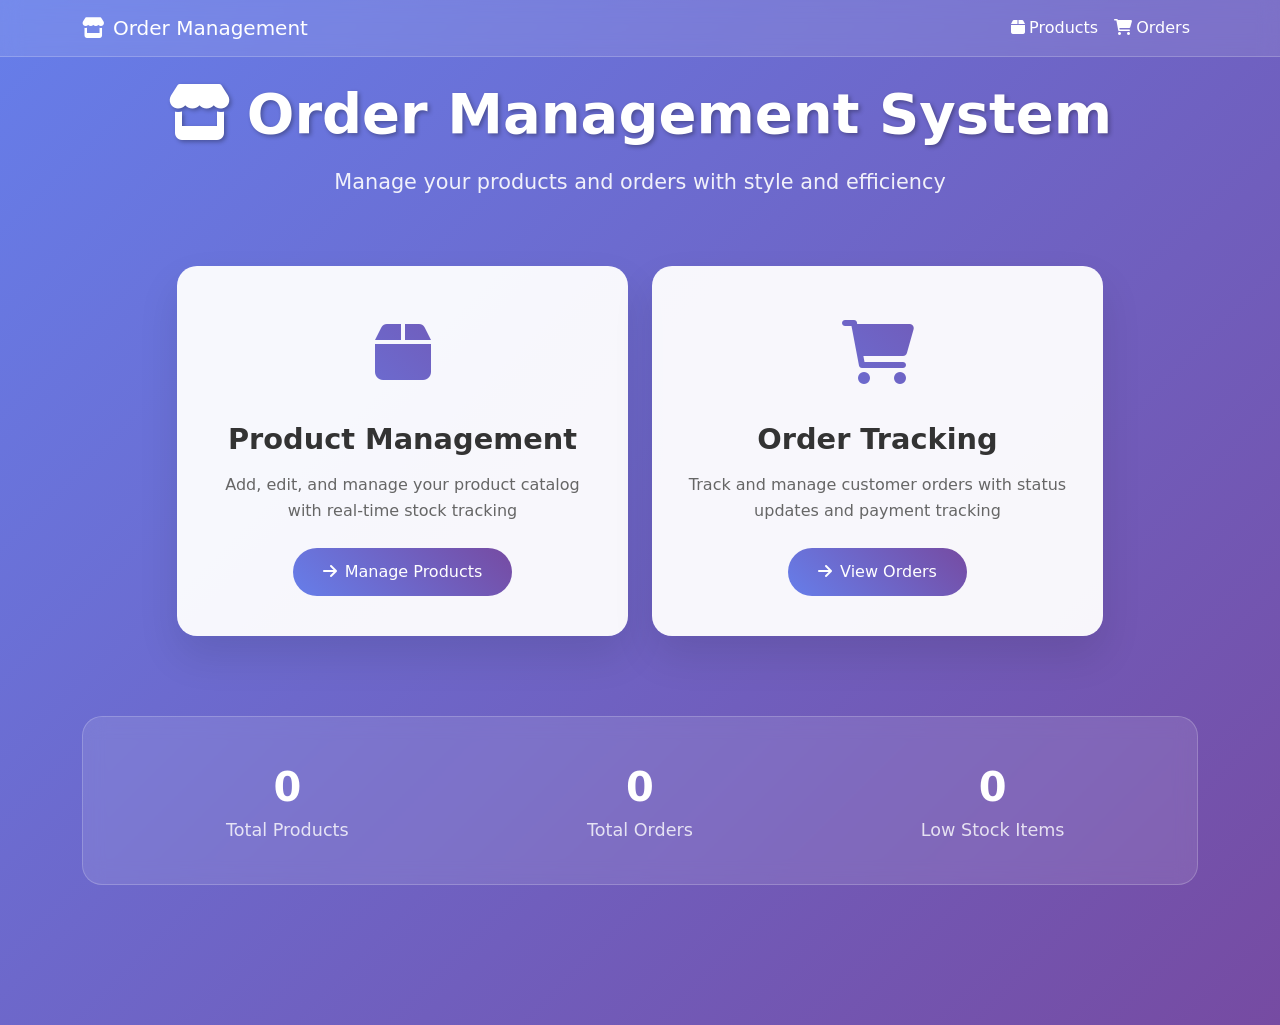
==== src/main/resources/templates/index.html @ bfd1f7de "updated files" ====
<!DOCTYPE html>
<html xmlns:th="http://www.thymeleaf.org">
<head>
    <meta charset="UTF-8">
    <title>Order Management System</title>
    <link href="https://cdn.jsdelivr.net/npm/bootstrap@5.1.3/dist/css/bootstrap.min.css" rel="stylesheet">
    <link href="https://cdnjs.cloudflare.com/ajax/libs/font-awesome/6.0.0/css/all.min.css" rel="stylesheet">
    <style>
        body {
            background: linear-gradient(135deg, #667eea 0%, #764ba2 100%);
            min-height: 100vh;
        }
        .navbar {
            background: rgba(255,255,255,0.1) !important;
            backdrop-filter: blur(10px);
            border-bottom: 1px solid rgba(255,255,255,0.2);
        }
        .navbar-brand, .nav-link {
            color: white !important;
            font-weight: 500;
        }
        .hero-section {
            padding: 80px 0;
            text-align: center;
            color: white;
        }
        .hero-title {
            font-size: 3.5rem;
            font-weight: 700;
            margin-bottom: 20px;
            text-shadow: 2px 2px 4px rgba(0,0,0,0.3);
        }
        .hero-subtitle {
            font-size: 1.3rem;
            margin-bottom: 40px;
            opacity: 0.9;
        }
        .feature-card {
            background: rgba(255,255,255,0.95);
            border-radius: 20px;
            padding: 40px 30px;
            margin: 20px 0;
            box-shadow: 0 20px 40px rgba(0,0,0,0.1);
            transition: transform 0.3s ease, box-shadow 0.3s ease;
            border: none;
        }
        .feature-card:hover {
            transform: translateY(-10px);
            box-shadow: 0 30px 60px rgba(0,0,0,0.2);
        }
        .feature-icon {
            font-size: 4rem;
            margin-bottom: 20px;
            background: linear-gradient(45deg, #667eea, #764ba2);
            -webkit-background-clip: text;
            -webkit-text-fill-color: transparent;
        }
        .feature-title {
            font-size: 1.8rem;
            font-weight: 600;
            color: #333;
            margin-bottom: 15px;
        }
        .feature-desc {
            color: #666;
            margin-bottom: 25px;
            line-height: 1.6;
        }
        .btn-custom {
            background: linear-gradient(45deg, #667eea, #764ba2);
            border: none;
            padding: 12px 30px;
            border-radius: 50px;
            color: white;
            font-weight: 500;
            transition: all 0.3s ease;
        }
        .btn-custom:hover {
            transform: translateY(-2px);
            box-shadow: 0 10px 20px rgba(102, 126, 234, 0.4);
            color: white;
        }
        .stats-section {
            background: rgba(255,255,255,0.1);
            backdrop-filter: blur(10px);
            border-radius: 20px;
            padding: 40px;
            margin: 60px 0;
            border: 1px solid rgba(255,255,255,0.2);
        }
        .stat-item {
            text-align: center;
            color: white;
        }
        .stat-number {
            font-size: 2.5rem;
            font-weight: 700;
            display: block;
        }
        .stat-label {
            font-size: 1.1rem;
            opacity: 0.8;
        }
    </style>
</head>
<body>
    <nav class="navbar navbar-expand-lg fixed-top">
        <div class="container">
            <a class="navbar-brand" href="/">
                <i class="fas fa-store me-2"></i>Order Management
            </a>
            <div class="navbar-nav ms-auto">
                <a class="nav-link" href="/products"><i class="fas fa-box me-1"></i>Products</a>
                <a class="nav-link" href="/orders"><i class="fas fa-shopping-cart me-1"></i>Orders</a>
            </div>
        </div>
    </nav>

    <div class="hero-section">
        <div class="container">
            <h1 class="hero-title">
                <i class="fas fa-store me-3"></i>Order Management System
            </h1>
            <p class="hero-subtitle">Manage your products and orders with style and efficiency</p>
            
            <div class="row justify-content-center mt-5">
                <div class="col-md-5">
                    <div class="feature-card">
                        <div class="feature-icon">
                            <i class="fas fa-box"></i>
                        </div>
                        <h3 class="feature-title">Product Management</h3>
                        <p class="feature-desc">Add, edit, and manage your product catalog with real-time stock tracking</p>
                        <a href="/products" class="btn btn-custom">
                            <i class="fas fa-arrow-right me-2"></i>Manage Products
                        </a>
                    </div>
                </div>
                <div class="col-md-5">
                    <div class="feature-card">
                        <div class="feature-icon">
                            <i class="fas fa-shopping-cart"></i>
                        </div>
                        <h3 class="feature-title">Order Tracking</h3>
                        <p class="feature-desc">Track and manage customer orders with status updates and payment tracking</p>
                        <a href="/orders" class="btn btn-custom">
                            <i class="fas fa-arrow-right me-2"></i>View Orders
                        </a>
                    </div>
                </div>
            </div>

            <div class="stats-section">
                <div class="row">
                    <div class="col-md-4">
                        <div class="stat-item">
                            <span class="stat-number" id="productCount">-</span>
                            <span class="stat-label">Total Products</span>
                        </div>
                    </div>
                    <div class="col-md-4">
                        <div class="stat-item">
                            <span class="stat-number" id="orderCount">-</span>
                            <span class="stat-label">Total Orders</span>
                        </div>
                    </div>
                    <div class="col-md-4">
                        <div class="stat-item">
                            <span class="stat-number" id="lowStockCount">-</span>
                            <span class="stat-label">Low Stock Items</span>
                        </div>
                    </div>
                </div>
            </div>
        </div>
    </div>

    <script src="https://cdn.jsdelivr.net/npm/bootstrap@5.1.3/dist/js/bootstrap.bundle.min.js"></script>
    <script>
        // Load statistics
        async function loadStats() {
            try {
                const [productsResp, ordersResp] = await Promise.all([
                    fetch('/api/products'),
                    fetch('/api/orders')
                ]);
                
                const products = await productsResp.json();
                const orders = await ordersResp.json();
                
                document.getElementById('productCount').textContent = products.length;
                document.getElementById('orderCount').textContent = orders.length;
                document.getElementById('lowStockCount').textContent = 
                    products.filter(p => p.stock < 10).length;
            } catch (error) {
                console.error('Error loading stats:', error);
                document.getElementById('productCount').textContent = '0';
                document.getElementById('orderCount').textContent = '0';
                document.getElementById('lowStockCount').textContent = '0';
            }
        }
        
        loadStats();
    </script>
</body>
</html>
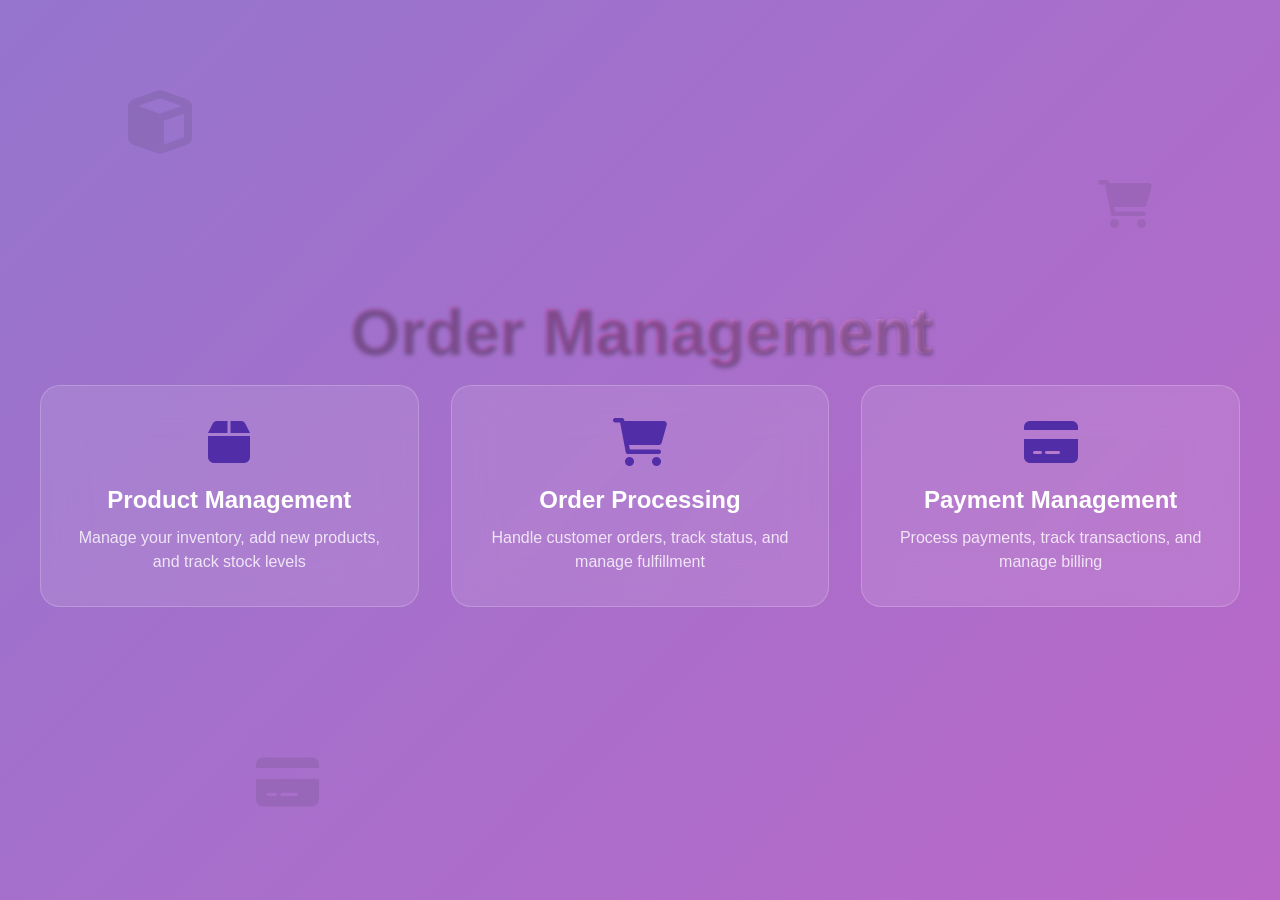
==== commit cf781f57: "modified files" ====
--- a/src/main/resources/templates/index.html
+++ b/src/main/resources/templates/index.html
@@ -1,5 +1,5 @@
 <!DOCTYPE html>
-<html xmlns:th="http://www.thymeleaf.org">
+<html>
 <head>
     <meta charset="UTF-8">
     <title>Order Management System</title>
@@ -7,200 +7,170 @@
     <link href="https://cdnjs.cloudflare.com/ajax/libs/font-awesome/6.0.0/css/all.min.css" rel="stylesheet">
     <style>
         body {
-            background: linear-gradient(135deg, #667eea 0%, #764ba2 100%);
+            background: linear-gradient(135deg, #9575cd, #ba68c8);
             min-height: 100vh;
-        }
-        .navbar {
-            background: rgba(255,255,255,0.1) !important;
-            backdrop-filter: blur(10px);
-            border-bottom: 1px solid rgba(255,255,255,0.2);
-        }
-        .navbar-brand, .nav-link {
-            color: white !important;
-            font-weight: 500;
+            font-family: 'Segoe UI', Tahoma, Geneva, Verdana, sans-serif;
         }
         .hero-section {
-            padding: 80px 0;
+            min-height: 100vh;
+            display: flex;
+            align-items: center;
+            justify-content: center;
+            position: relative;
+            overflow: hidden;
+        }
+        .hero-content {
             text-align: center;
             color: white;
+            z-index: 2;
+            position: relative;
         }
         .hero-title {
-            font-size: 3.5rem;
+            font-size: 4rem;
             font-weight: 700;
-            margin-bottom: 20px;
+            margin-bottom: 1rem;
             text-shadow: 2px 2px 4px rgba(0,0,0,0.3);
+            background: linear-gradient(45deg, #9575cd, #ba68c8, #ce93d8);
+            -webkit-background-clip: text;
+            -webkit-text-fill-color: transparent;
+            background-clip: text;
         }
         .hero-subtitle {
-            font-size: 1.3rem;
-            margin-bottom: 40px;
+            font-size: 1.5rem;
+            margin-bottom: 3rem;
             opacity: 0.9;
         }
-        .feature-card {
-            background: rgba(255,255,255,0.95);
+        .nav-cards {
+            display: grid;
+            grid-template-columns: repeat(auto-fit, minmax(300px, 1fr));
+            gap: 2rem;
+            max-width: 1200px;
+            margin: 0 auto;
+        }
+        .nav-card {
+            background: rgba(255,255,255,0.1);
+            backdrop-filter: blur(20px);
             border-radius: 20px;
-            padding: 40px 30px;
-            margin: 20px 0;
-            box-shadow: 0 20px 40px rgba(0,0,0,0.1);
-            transition: transform 0.3s ease, box-shadow 0.3s ease;
-            border: none;
+            padding: 2rem;
+            text-decoration: none;
+            color: white;
+            transition: all 0.3s ease;
+            border: 1px solid rgba(255,255,255,0.2);
+            position: relative;
+            overflow: hidden;
         }
-        .feature-card:hover {
+        .nav-card:hover {
             transform: translateY(-10px);
-            box-shadow: 0 30px 60px rgba(0,0,0,0.2);
+            background: rgba(255,255,255,0.2);
+            color: white;
+            text-decoration: none;
+            box-shadow: 0 20px 40px rgba(0,0,0,0.3);
         }
-        .feature-icon {
-            font-size: 4rem;
-            margin-bottom: 20px;
-            background: linear-gradient(45deg, #667eea, #764ba2);
-            -webkit-background-clip: text;
-            -webkit-text-fill-color: transparent;
+        .nav-card::before {
+            content: '';
+            position: absolute;
+            top: 0;
+            left: -100%;
+            width: 100%;
+            height: 100%;
+            background: linear-gradient(90deg, transparent, rgba(255,255,255,0.1), transparent);
+            transition: left 0.5s;
         }
-        .feature-title {
-            font-size: 1.8rem;
-            font-weight: 600;
-            color: #333;
-            margin-bottom: 15px;
+        .nav-card:hover::before {
+            left: 100%;
         }
-        .feature-desc {
-            color: #666;
-            margin-bottom: 25px;
-            line-height: 1.6;
-        }
-        .btn-custom {
-            background: linear-gradient(45deg, #667eea, #764ba2);
-            border: none;
-            padding: 12px 30px;
-            border-radius: 50px;
-            color: white;
-            font-weight: 500;
-            transition: all 0.3s ease;
-        }
-        .btn-custom:hover {
-            transform: translateY(-2px);
-            box-shadow: 0 10px 20px rgba(102, 126, 234, 0.4);
-            color: white;
-        }
-        .stats-section {
-            background: rgba(255,255,255,0.1);
-            backdrop-filter: blur(10px);
-            border-radius: 20px;
-            padding: 40px;
-            margin: 60px 0;
-            border: 1px solid rgba(255,255,255,0.2);
-        }
-        .stat-item {
-            text-align: center;
-            color: white;
-        }
-        .stat-number {
-            font-size: 2.5rem;
-            font-weight: 700;
+        .card-icon {
+            font-size: 3rem;
+            margin-bottom: 1rem;
             display: block;
         }
-        .stat-label {
-            font-size: 1.1rem;
+        .card-title {
+            font-size: 1.5rem;
+            font-weight: 600;
+            margin-bottom: 0.5rem;
+        }
+        .card-description {
             opacity: 0.8;
+            font-size: 1rem;
+        }
+        .floating-shapes {
+            position: absolute;
+            width: 100%;
+            height: 100%;
+            overflow: hidden;
+            z-index: 1;
+        }
+        .shape {
+            position: absolute;
+            opacity: 0.1;
+            animation: float 6s ease-in-out infinite;
+        }
+        .shape:nth-child(1) {
+            top: 10%;
+            left: 10%;
+            animation-delay: 0s;
+        }
+        .shape:nth-child(2) {
+            top: 20%;
+            right: 10%;
+            animation-delay: 2s;
+        }
+        .shape:nth-child(3) {
+            bottom: 10%;
+            left: 20%;
+            animation-delay: 4s;
+        }
+        @keyframes float {
+            0%, 100% { transform: translateY(0px) rotate(0deg); }
+            50% { transform: translateY(-20px) rotate(180deg); }
         }
     </style>
 </head>
 <body>
-    <nav class="navbar navbar-expand-lg fixed-top">
-        <div class="container">
-            <a class="navbar-brand" href="/">
-                <i class="fas fa-store me-2"></i>Order Management
-            </a>
-            <div class="navbar-nav ms-auto">
-                <a class="nav-link" href="/products"><i class="fas fa-box me-1"></i>Products</a>
-                <a class="nav-link" href="/orders"><i class="fas fa-shopping-cart me-1"></i>Orders</a>
+    <div class="hero-section">
+        <div class="floating-shapes">
+            <div class="shape">
+                <i class="fas fa-cube" style="font-size: 4rem;"></i>
+            </div>
+            <div class="shape">
+                <i class="fas fa-shopping-cart" style="font-size: 3rem;"></i>
+            </div>
+            <div class="shape">
+                <i class="fas fa-credit-card" style="font-size: 3.5rem;"></i>
             </div>
         </div>
-    </nav>
+        
+        <div class="hero-content">
+            <h1 class="hero-title">Order Management</h1>
 
-    <div class="hero-section">
-        <div class="container">
-            <h1 class="hero-title">
-                <i class="fas fa-store me-3"></i>Order Management System
-            </h1>
-            <p class="hero-subtitle">Manage your products and orders with style and efficiency</p>
             
-            <div class="row justify-content-center mt-5">
-                <div class="col-md-5">
-                    <div class="feature-card">
-                        <div class="feature-icon">
-                            <i class="fas fa-box"></i>
-                        </div>
-                        <h3 class="feature-title">Product Management</h3>
-                        <p class="feature-desc">Add, edit, and manage your product catalog with real-time stock tracking</p>
-                        <a href="/products" class="btn btn-custom">
-                            <i class="fas fa-arrow-right me-2"></i>Manage Products
-                        </a>
-                    </div>
-                </div>
-                <div class="col-md-5">
-                    <div class="feature-card">
-                        <div class="feature-icon">
-                            <i class="fas fa-shopping-cart"></i>
-                        </div>
-                        <h3 class="feature-title">Order Tracking</h3>
-                        <p class="feature-desc">Track and manage customer orders with status updates and payment tracking</p>
-                        <a href="/orders" class="btn btn-custom">
-                            <i class="fas fa-arrow-right me-2"></i>View Orders
-                        </a>
-                    </div>
-                </div>
-            </div>
+            <div class="nav-cards">
+                <a href="/products" class="nav-card">
+                    <i class="fas fa-box card-icon" style="color: #512da8;"></i>
+                    <div class="card-title">Product Management</div>
+                    <div class="card-description">Manage your inventory, add new products, and track stock levels</div>
+                </a>
+                
+                <a href="/orders" class="nav-card">
+                    <i class="fas fa-shopping-cart card-icon" style="color: #512da8;"></i>
+                    <div class="card-title">Order Processing</div>
+                    <div class="card-description">Handle customer orders, track status, and manage fulfillment</div>
+                </a>
+                
+                <a href="/payments" class="nav-card">
+                    <i class="fas fa-credit-card card-icon" style="color: #512da8;"></i>
+                    <div class="card-title">Payment Management</div>
+                    <div class="card-description">Process payments, track transactions, and manage billing</div>
+                </a>
+                
 
-            <div class="stats-section">
-                <div class="row">
-                    <div class="col-md-4">
-                        <div class="stat-item">
-                            <span class="stat-number" id="productCount">-</span>
-                            <span class="stat-label">Total Products</span>
-                        </div>
-                    </div>
-                    <div class="col-md-4">
-                        <div class="stat-item">
-                            <span class="stat-number" id="orderCount">-</span>
-                            <span class="stat-label">Total Orders</span>
-                        </div>
-                    </div>
-                    <div class="col-md-4">
-                        <div class="stat-item">
-                            <span class="stat-number" id="lowStockCount">-</span>
-                            <span class="stat-label">Low Stock Items</span>
-                        </div>
-                    </div>
-                </div>
+                
+
+                
+
+
             </div>
         </div>
     </div>
-
-    <script src="https://cdn.jsdelivr.net/npm/bootstrap@5.1.3/dist/js/bootstrap.bundle.min.js"></script>
-    <script>
-        // Load statistics
-        async function loadStats() {
-            try {
-                const [productsResp, ordersResp] = await Promise.all([
-                    fetch('/api/products'),
-                    fetch('/api/orders')
-                ]);
-                
-                const products = await productsResp.json();
-                const orders = await ordersResp.json();
-                
-                document.getElementById('productCount').textContent = products.length;
-                document.getElementById('orderCount').textContent = orders.length;
-                document.getElementById('lowStockCount').textContent = 
-                    products.filter(p => p.stock < 10).length;
-            } catch (error) {
-                console.error('Error loading stats:', error);
-                document.getElementById('productCount').textContent = '0';
-                document.getElementById('orderCount').textContent = '0';
-                document.getElementById('lowStockCount').textContent = '0';
-            }
-        }
-        
-        loadStats();
-    </script>
 </body>
 </html>
